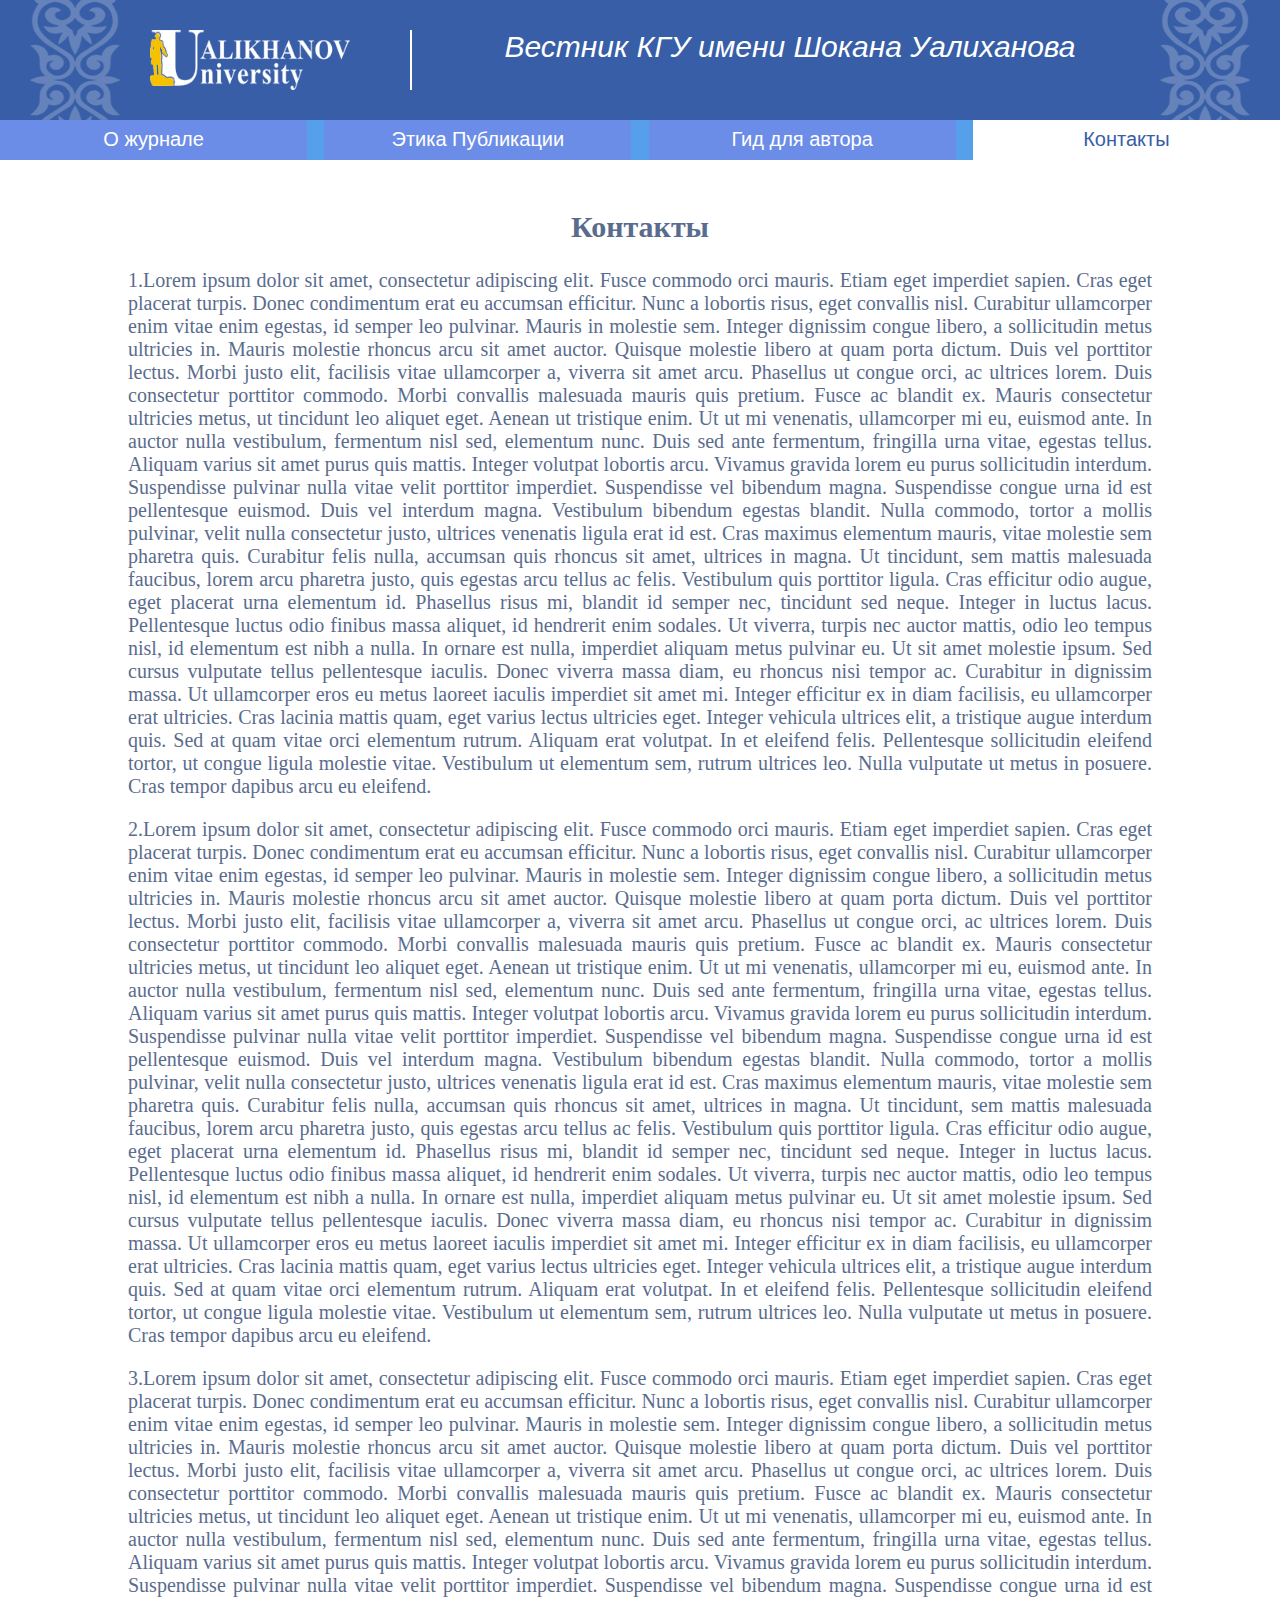
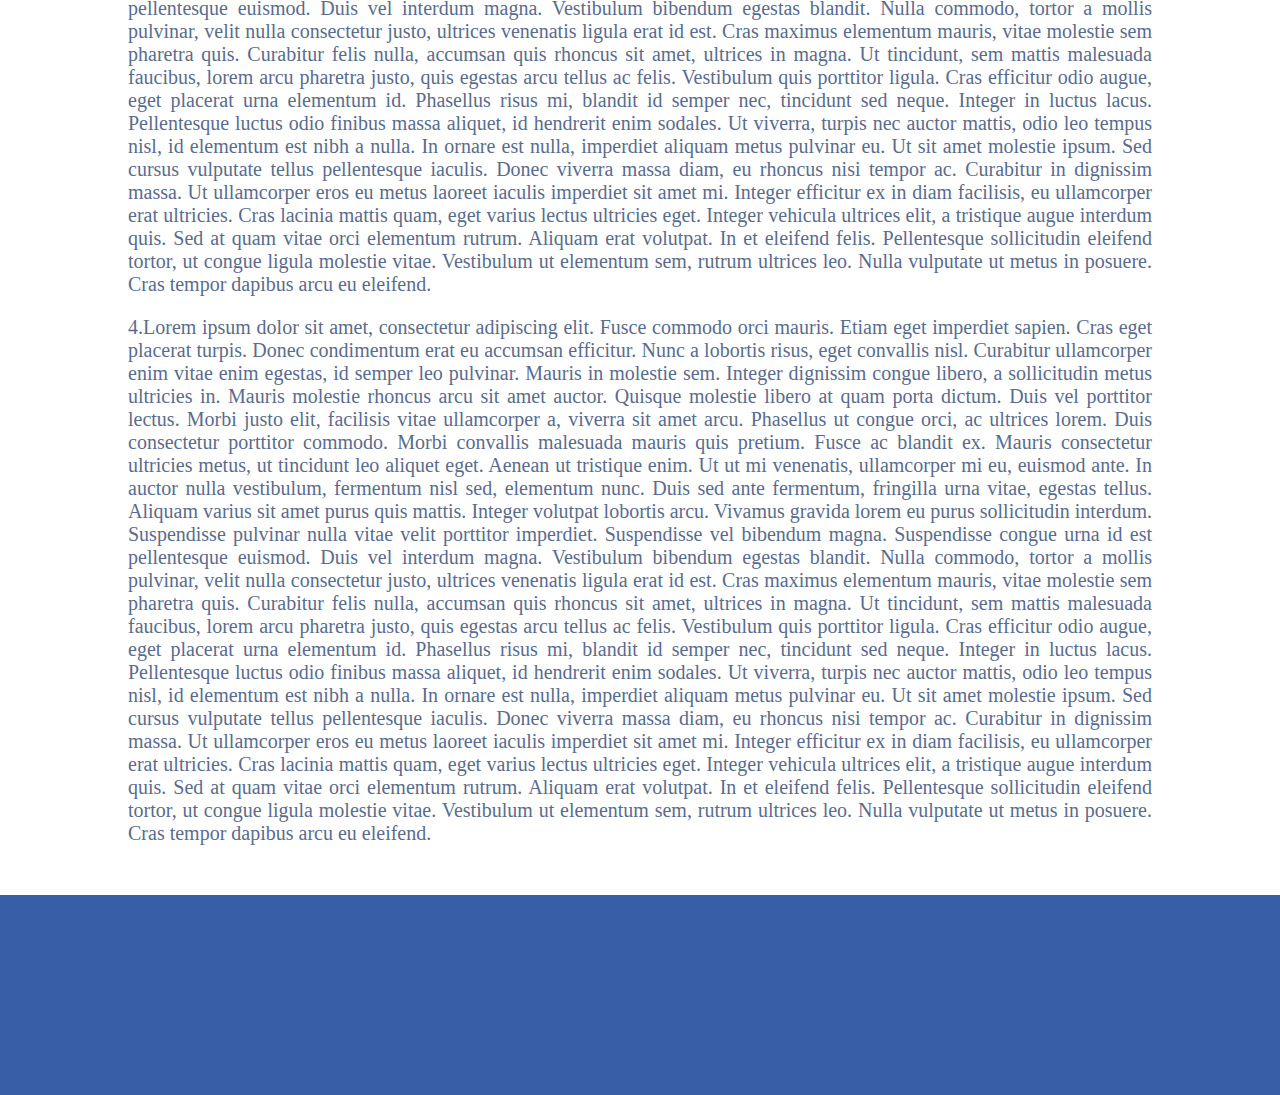
==== Contact.html @ 5a855496 "Rename contact.html to Contact.html" ====
<html>
	<head>
		<title>О журнале</title>
		<meta name="viewport" content="width=device-width, initial-scale=1">
		<link rel="stylesheet" href="style.css">
	</head>
	<body>
		<header>
			<img src="uzor.png" class="img1">
			<div class="imgtxt">
				<img src="logo.png" class="img2">
				<div class="head_text">
					<i>Вестник КГУ имени Шокана Уалиханова</i>
				</div>
			</div>
			<img src="uzor.png" class="img3">
		</header>
	<div class="flex_parents">
			<ul>
				<li><a href="index.html" >О журнале</a></li>
				<li><a href="Etic.html">Этика Публикации</a></li>
				<li><a href="Gid.html">Гид для автора</a></li>
				<li><a href="Contact.html" class="now_page">Контакты</a></li>
			</ul>
	</div>
	<div class="content">
		<h2>Контакты</h2>
		<p>1.Lorem ipsum dolor sit amet, consectetur adipiscing elit. Fusce commodo orci mauris. Etiam eget imperdiet sapien. Cras eget placerat turpis. Donec condimentum erat eu accumsan efficitur. Nunc a lobortis risus, eget convallis nisl. Curabitur ullamcorper enim vitae enim egestas, id semper leo pulvinar. Mauris in molestie sem. Integer dignissim congue libero, a sollicitudin metus ultricies in. Mauris molestie rhoncus arcu sit amet auctor. Quisque molestie libero at quam porta dictum. Duis vel porttitor lectus. Morbi justo elit, facilisis vitae ullamcorper a, viverra sit amet arcu. Phasellus ut congue orci, ac ultrices lorem. Duis consectetur porttitor commodo. Morbi convallis malesuada mauris quis pretium. Fusce ac blandit ex.

Mauris consectetur ultricies metus, ut tincidunt leo aliquet eget. Aenean ut tristique enim. Ut ut mi venenatis, ullamcorper mi eu, euismod ante. In auctor nulla vestibulum, fermentum nisl sed, elementum nunc. Duis sed ante fermentum, fringilla urna vitae, egestas tellus. Aliquam varius sit amet purus quis mattis. Integer volutpat lobortis arcu.

Vivamus gravida lorem eu purus sollicitudin interdum. Suspendisse pulvinar nulla vitae velit porttitor imperdiet. Suspendisse vel bibendum magna. Suspendisse congue urna id est pellentesque euismod. Duis vel interdum magna. Vestibulum bibendum egestas blandit. Nulla commodo, tortor a mollis pulvinar, velit nulla consectetur justo, ultrices venenatis ligula erat id est.

Cras maximus elementum mauris, vitae molestie sem pharetra quis. Curabitur felis nulla, accumsan quis rhoncus sit amet, ultrices in magna. Ut tincidunt, sem mattis malesuada faucibus, lorem arcu pharetra justo, quis egestas arcu tellus ac felis. Vestibulum quis porttitor ligula. Cras efficitur odio augue, eget placerat urna elementum id. Phasellus risus mi, blandit id semper nec, tincidunt sed neque. Integer in luctus lacus. Pellentesque luctus odio finibus massa aliquet, id hendrerit enim sodales. Ut viverra, turpis nec auctor mattis, odio leo tempus nisl, id elementum est nibh a nulla. In ornare est nulla, imperdiet aliquam metus pulvinar eu. Ut sit amet molestie ipsum. Sed cursus vulputate tellus pellentesque iaculis. Donec viverra massa diam, eu rhoncus nisi tempor ac. Curabitur in dignissim massa. Ut ullamcorper eros eu metus laoreet iaculis imperdiet sit amet mi.

Integer efficitur ex in diam facilisis, eu ullamcorper erat ultricies. Cras lacinia mattis quam, eget varius lectus ultricies eget. Integer vehicula ultrices elit, a tristique augue interdum quis. Sed at quam vitae orci elementum rutrum. Aliquam erat volutpat. In et eleifend felis. Pellentesque sollicitudin eleifend tortor, ut congue ligula molestie vitae. Vestibulum ut elementum sem, rutrum ultrices leo. Nulla vulputate ut metus in posuere. Cras tempor dapibus arcu eu eleifend.</p><p id="second">2.Lorem ipsum dolor sit amet, consectetur adipiscing elit. Fusce commodo orci mauris. Etiam eget imperdiet sapien. Cras eget placerat turpis. Donec condimentum erat eu accumsan efficitur. Nunc a lobortis risus, eget convallis nisl. Curabitur ullamcorper enim vitae enim egestas, id semper leo pulvinar. Mauris in molestie sem. Integer dignissim congue libero, a sollicitudin metus ultricies in. Mauris molestie rhoncus arcu sit amet auctor. Quisque molestie libero at quam porta dictum. Duis vel porttitor lectus. Morbi justo elit, facilisis vitae ullamcorper a, viverra sit amet arcu. Phasellus ut congue orci, ac ultrices lorem. Duis consectetur porttitor commodo. Morbi convallis malesuada mauris quis pretium. Fusce ac blandit ex.

Mauris consectetur ultricies metus, ut tincidunt leo aliquet eget. Aenean ut tristique enim. Ut ut mi venenatis, ullamcorper mi eu, euismod ante. In auctor nulla vestibulum, fermentum nisl sed, elementum nunc. Duis sed ante fermentum, fringilla urna vitae, egestas tellus. Aliquam varius sit amet purus quis mattis. Integer volutpat lobortis arcu.

Vivamus gravida lorem eu purus sollicitudin interdum. Suspendisse pulvinar nulla vitae velit porttitor imperdiet. Suspendisse vel bibendum magna. Suspendisse congue urna id est pellentesque euismod. Duis vel interdum magna. Vestibulum bibendum egestas blandit. Nulla commodo, tortor a mollis pulvinar, velit nulla consectetur justo, ultrices venenatis ligula erat id est.

Cras maximus elementum mauris, vitae molestie sem pharetra quis. Curabitur felis nulla, accumsan quis rhoncus sit amet, ultrices in magna. Ut tincidunt, sem mattis malesuada faucibus, lorem arcu pharetra justo, quis egestas arcu tellus ac felis. Vestibulum quis porttitor ligula. Cras efficitur odio augue, eget placerat urna elementum id. Phasellus risus mi, blandit id semper nec, tincidunt sed neque. Integer in luctus lacus. Pellentesque luctus odio finibus massa aliquet, id hendrerit enim sodales. Ut viverra, turpis nec auctor mattis, odio leo tempus nisl, id elementum est nibh a nulla. In ornare est nulla, imperdiet aliquam metus pulvinar eu. Ut sit amet molestie ipsum. Sed cursus vulputate tellus pellentesque iaculis. Donec viverra massa diam, eu rhoncus nisi tempor ac. Curabitur in dignissim massa. Ut ullamcorper eros eu metus laoreet iaculis imperdiet sit amet mi.

Integer efficitur ex in diam facilisis, eu ullamcorper erat ultricies. Cras lacinia mattis quam, eget varius lectus ultricies eget. Integer vehicula ultrices elit, a tristique augue interdum quis. Sed at quam vitae orci elementum rutrum. Aliquam erat volutpat. In et eleifend felis. Pellentesque sollicitudin eleifend tortor, ut congue ligula molestie vitae. Vestibulum ut elementum sem, rutrum ultrices leo. Nulla vulputate ut metus in posuere. Cras tempor dapibus arcu eu eleifend.</p><p id="third">3.Lorem ipsum dolor sit amet, consectetur adipiscing elit. Fusce commodo orci mauris. Etiam eget imperdiet sapien. Cras eget placerat turpis. Donec condimentum erat eu accumsan efficitur. Nunc a lobortis risus, eget convallis nisl. Curabitur ullamcorper enim vitae enim egestas, id semper leo pulvinar. Mauris in molestie sem. Integer dignissim congue libero, a sollicitudin metus ultricies in. Mauris molestie rhoncus arcu sit amet auctor. Quisque molestie libero at quam porta dictum. Duis vel porttitor lectus. Morbi justo elit, facilisis vitae ullamcorper a, viverra sit amet arcu. Phasellus ut congue orci, ac ultrices lorem. Duis consectetur porttitor commodo. Morbi convallis malesuada mauris quis pretium. Fusce ac blandit ex.

Mauris consectetur ultricies metus, ut tincidunt leo aliquet eget. Aenean ut tristique enim. Ut ut mi venenatis, ullamcorper mi eu, euismod ante. In auctor nulla vestibulum, fermentum nisl sed, elementum nunc. Duis sed ante fermentum, fringilla urna vitae, egestas tellus. Aliquam varius sit amet purus quis mattis. Integer volutpat lobortis arcu.

Vivamus gravida lorem eu purus sollicitudin interdum. Suspendisse pulvinar nulla vitae velit porttitor imperdiet. Suspendisse vel bibendum magna. Suspendisse congue urna id est pellentesque euismod. Duis vel interdum magna. Vestibulum bibendum egestas blandit. Nulla commodo, tortor a mollis pulvinar, velit nulla consectetur justo, ultrices venenatis ligula erat id est.

Cras maximus elementum mauris, vitae molestie sem pharetra quis. Curabitur felis nulla, accumsan quis rhoncus sit amet, ultrices in magna. Ut tincidunt, sem mattis malesuada faucibus, lorem arcu pharetra justo, quis egestas arcu tellus ac felis. Vestibulum quis porttitor ligula. Cras efficitur odio augue, eget placerat urna elementum id. Phasellus risus mi, blandit id semper nec, tincidunt sed neque. Integer in luctus lacus. Pellentesque luctus odio finibus massa aliquet, id hendrerit enim sodales. Ut viverra, turpis nec auctor mattis, odio leo tempus nisl, id elementum est nibh a nulla. In ornare est nulla, imperdiet aliquam metus pulvinar eu. Ut sit amet molestie ipsum. Sed cursus vulputate tellus pellentesque iaculis. Donec viverra massa diam, eu rhoncus nisi tempor ac. Curabitur in dignissim massa. Ut ullamcorper eros eu metus laoreet iaculis imperdiet sit amet mi.

Integer efficitur ex in diam facilisis, eu ullamcorper erat ultricies. Cras lacinia mattis quam, eget varius lectus ultricies eget. Integer vehicula ultrices elit, a tristique augue interdum quis. Sed at quam vitae orci elementum rutrum. Aliquam erat volutpat. In et eleifend felis. Pellentesque sollicitudin eleifend tortor, ut congue ligula molestie vitae. Vestibulum ut elementum sem, rutrum ultrices leo. Nulla vulputate ut metus in posuere. Cras tempor dapibus arcu eu eleifend.</p><p id="fourth">4.Lorem ipsum dolor sit amet, consectetur adipiscing elit. Fusce commodo orci mauris. Etiam eget imperdiet sapien. Cras eget placerat turpis. Donec condimentum erat eu accumsan efficitur. Nunc a lobortis risus, eget convallis nisl. Curabitur ullamcorper enim vitae enim egestas, id semper leo pulvinar. Mauris in molestie sem. Integer dignissim congue libero, a sollicitudin metus ultricies in. Mauris molestie rhoncus arcu sit amet auctor. Quisque molestie libero at quam porta dictum. Duis vel porttitor lectus. Morbi justo elit, facilisis vitae ullamcorper a, viverra sit amet arcu. Phasellus ut congue orci, ac ultrices lorem. Duis consectetur porttitor commodo. Morbi convallis malesuada mauris quis pretium. Fusce ac blandit ex.

Mauris consectetur ultricies metus, ut tincidunt leo aliquet eget. Aenean ut tristique enim. Ut ut mi venenatis, ullamcorper mi eu, euismod ante. In auctor nulla vestibulum, fermentum nisl sed, elementum nunc. Duis sed ante fermentum, fringilla urna vitae, egestas tellus. Aliquam varius sit amet purus quis mattis. Integer volutpat lobortis arcu.

Vivamus gravida lorem eu purus sollicitudin interdum. Suspendisse pulvinar nulla vitae velit porttitor imperdiet. Suspendisse vel bibendum magna. Suspendisse congue urna id est pellentesque euismod. Duis vel interdum magna. Vestibulum bibendum egestas blandit. Nulla commodo, tortor a mollis pulvinar, velit nulla consectetur justo, ultrices venenatis ligula erat id est.

Cras maximus elementum mauris, vitae molestie sem pharetra quis. Curabitur felis nulla, accumsan quis rhoncus sit amet, ultrices in magna. Ut tincidunt, sem mattis malesuada faucibus, lorem arcu pharetra justo, quis egestas arcu tellus ac felis. Vestibulum quis porttitor ligula. Cras efficitur odio augue, eget placerat urna elementum id. Phasellus risus mi, blandit id semper nec, tincidunt sed neque. Integer in luctus lacus. Pellentesque luctus odio finibus massa aliquet, id hendrerit enim sodales. Ut viverra, turpis nec auctor mattis, odio leo tempus nisl, id elementum est nibh a nulla. In ornare est nulla, imperdiet aliquam metus pulvinar eu. Ut sit amet molestie ipsum. Sed cursus vulputate tellus pellentesque iaculis. Donec viverra massa diam, eu rhoncus nisi tempor ac. Curabitur in dignissim massa. Ut ullamcorper eros eu metus laoreet iaculis imperdiet sit amet mi.

Integer efficitur ex in diam facilisis, eu ullamcorper erat ultricies. Cras lacinia mattis quam, eget varius lectus ultricies eget. Integer vehicula ultrices elit, a tristique augue interdum quis. Sed at quam vitae orci elementum rutrum. Aliquam erat volutpat. In et eleifend felis. Pellentesque sollicitudin eleifend tortor, ut congue ligula molestie vitae. Vestibulum ut elementum sem, rutrum ultrices leo. Nulla vulputate ut metus in posuere. Cras tempor dapibus arcu eu eleifend.</p>
	</div>
	<div class="ftr">
		
	</div>
	</body>
</html>
---- style.css ----
body{
	margin:0;
}
header{
	height:120px;
	background-color:#375ea6; 
	text-align:center; 
}
.img1{
	height:100%;
	width:90px;
	margin-left:30px;
	position:relative;
	float:left;

}
.img2{

	margin-left: 30px;
	float:left;
	height: 60px;
	width:200px;
	position:relative;
	margin-top:30px;
	border-right: 2px solid white;
	padding-right:60px;
}
.img3{
	margin-top: 0px;
	position: absolute;
	height:100%;
	width:90px;
	margin-right:30px;
	position:relative;
	float:right;
}
.head_text{
	display: ;
	width:45%;
	color:white;
	font:30px Arial;
	float:left;
	margin-top: 30px;
	margin-left:90px;
}
.flex_parents{
	width:100%;
	background-color: #569fea;
	height:40px;
}
ul {
  list-style: none; /*убираем маркеры списка*/
  margin: 0; /*убираем отступы*/
  padding-left: 0; /*убираем oтступы*/
}
a {
  text-decoration: none; /*убираем подчеркивание текста ссылок*/
}
.flex_parents ul li {
/*Размещаем список горизонтально для реализации меню*/
  /*Добавляем отступ у пунктов меню*/
}
.flex_parents ul {
	height: 100%;
	width:100%;
  display: -webkit-flex; 
  display: flex;
  flex-wrap: wrap;
  justify-content: space-between;
  background: #FFD7A7;
  background-color: #569fea;
  padding-left: 0px;
}
.flex_parents ul li{
	width:24%;
	margin-bottom: 10px; 

}
.flex_parents  a {
	text-align-last: center;
	padding-top: 8px;
	/*margin-bottom: 10px;*/
	text-align:center;
	font:20px Arial;
	/*padding:0px 40px;*/
	width:100%;
	height: 32px;
  display: block;
  color:white;
  background-color: rgba(159, 99, 224, 0.3);
  transition-duration: .2s;
  transition-property: background-color;

}
.flex_parents  a:hover,a.now_page {
	background-color: #fff;
	color: #375ea6;
}

.content{
	text-align:justify;
	margin: 50px 10%;
	font-size: 20px;
	color:#5a6c8d;
}
.content h2{
	text-align:center; 
}
.ftr{
	width:100%;
	height:200px;
	background-color: #375ea6;
}
@media screen and (max-width:740px) and (min-width: 360px){
	.head_text{
		margin-top: 30px;
		font-size: 20px;
		margin-left:10%;
		width:190px;
	}
	.flex_parents ul li{
		width:49%;
	}
	.flex_parents ul{
		height: 90px;
	}
	.img1, .img3{
		display: none;
	}
	.img2{
		padding-right:40px;
		width:170px;
	}

}
@media screen and (min-width:1376px){
	header{
		height: 150px;
	}
	.head_text{
		margin-top: 30px;
		font-size: 40px;
	}
	.flex_parents{
		height:50px;
	}
	.flex_parents a{
		font-size: 25px;
		padding-top: 10px;
		height: 40px;
	}
	.img1, .img3{
		width:120px;
	}
	.imgtxt{
		display: inline-block;
	}
	.img2{
		margin-left: 0px;
		height: 70px;
		width:250px;
	}
	.head_text{

	}
}
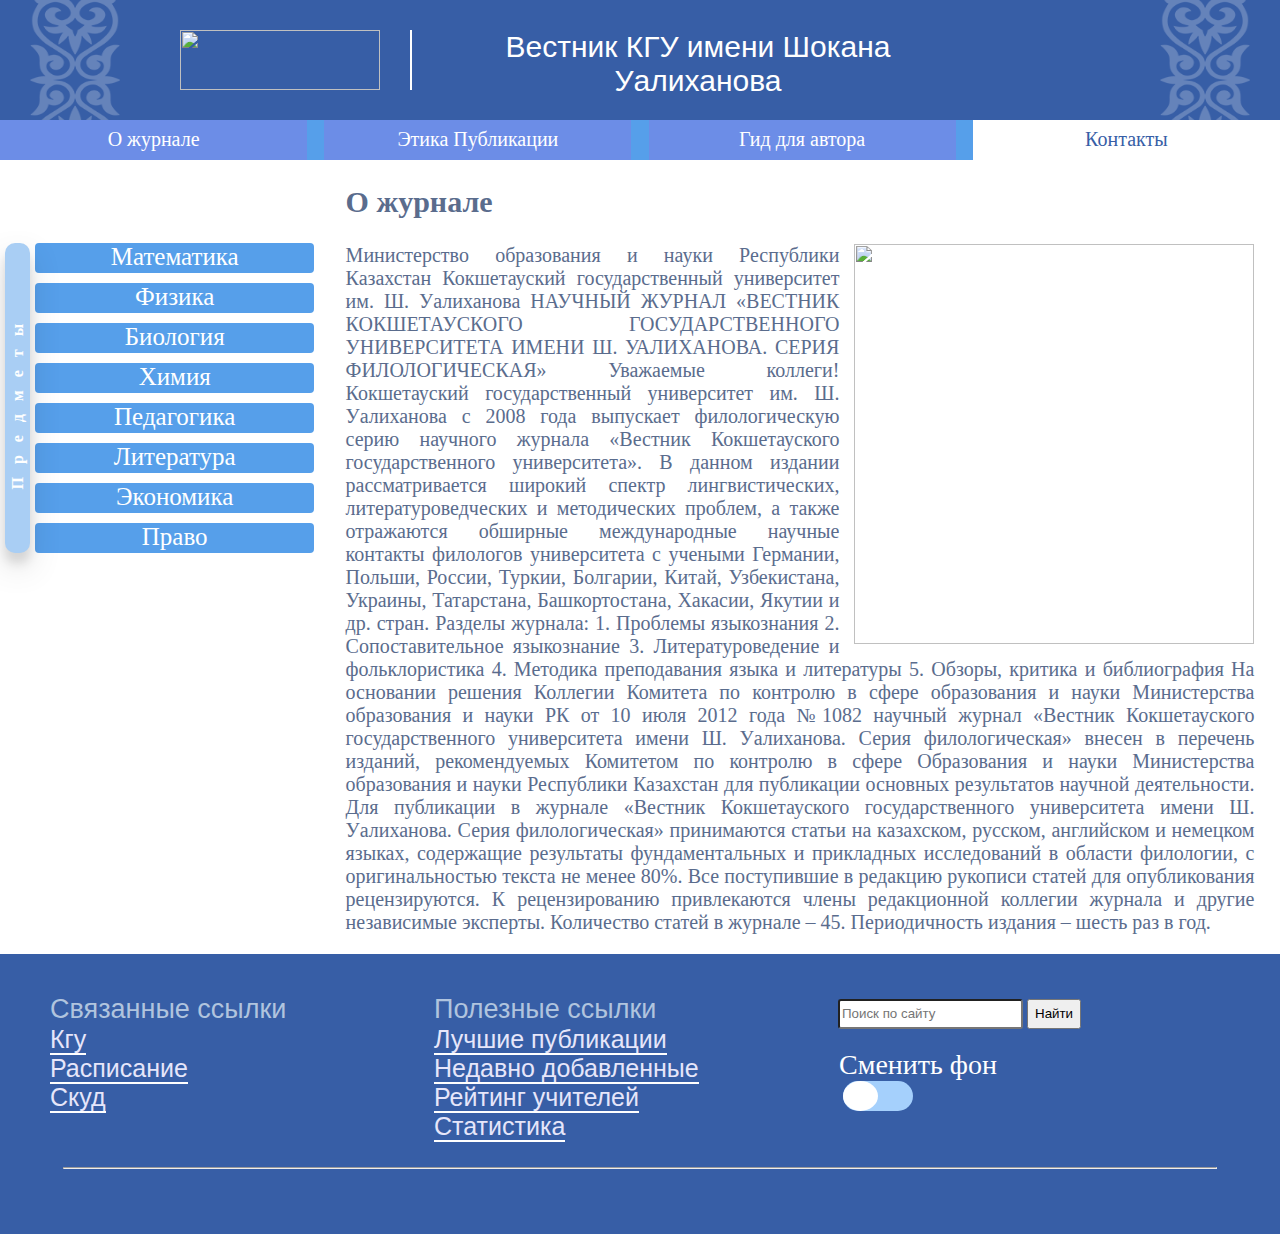
==== commit f48310fb: "Add files via upload" ====
--- a/Contact.html
+++ b/Contact.html
@@ -2,65 +2,172 @@
 	<head>
 		<title>О журнале</title>
 		<meta name="viewport" content="width=device-width, initial-scale=1">
+		<script src='https://cdnjs.cloudflare.com/ajax/libs/jquery/2.1.3/jquery.min.js'></script>
 		<link rel="stylesheet" href="style.css">
+		<link rel="stylesheet" href="style_dark.css">
 	</head>
 	<body>
 		<header>
 			<img src="uzor.png" class="img1">
-			<div class="imgtxt">
+				<div class="imgtxt">
 				<img src="logo.png" class="img2">
 				<div class="head_text">
-					<i>Вестник КГУ имени Шокана Уалиханова</i>
+					Вестник КГУ имени Шокана Уалиханова
 				</div>
 			</div>
 			<img src="uzor.png" class="img3">
 		</header>
+
 	<div class="flex_parents">
+		<!-- <a href="" class = "nm">☰</a> -->
 			<ul>
-				<li><a href="index.html" >О журнале</a></li>
+				<li><a href="index.html">О журнале</a></li>
 				<li><a href="Etic.html">Этика Публикации</a></li>
 				<li><a href="Gid.html">Гид для автора</a></li>
-				<li><a href="Contact.html" class="now_page">Контакты</a></li>
+				<li><a href="#" class="now_page">Контакты</a></li>
 			</ul>
+
 	</div>
+<!-- 					<input type="search" name="q" class = "inpt1" placeholder="Поиск по сайту"> 
+   				<input type="submit" class = "inpt2" value="Найти"> -->
+	<div class="bd">
+			<div class="predmeti">
+				<div class="btn"><b>Предметы</b></div>
+			<ul class = "pred">
+				<li><a href="#">Математика</a></li>
+				<li><a href="#">Физика</a></li>
+				<li><a href="#">Биология</a></li>
+				<li><a href="#">Химия</a></li>
+				<li><a href="#">Педагогика</a></li>
+				<li><a href="#">Литература</a></li>
+				<li><a href="#">Экономика</a></li>
+				<li><a href="#">Право</a></li>
+			</ul>
+		</div>
 	<div class="content">
-		<h2>Контакты</h2>
-		<p>1.Lorem ipsum dolor sit amet, consectetur adipiscing elit. Fusce commodo orci mauris. Etiam eget imperdiet sapien. Cras eget placerat turpis. Donec condimentum erat eu accumsan efficitur. Nunc a lobortis risus, eget convallis nisl. Curabitur ullamcorper enim vitae enim egestas, id semper leo pulvinar. Mauris in molestie sem. Integer dignissim congue libero, a sollicitudin metus ultricies in. Mauris molestie rhoncus arcu sit amet auctor. Quisque molestie libero at quam porta dictum. Duis vel porttitor lectus. Morbi justo elit, facilisis vitae ullamcorper a, viverra sit amet arcu. Phasellus ut congue orci, ac ultrices lorem. Duis consectetur porttitor commodo. Morbi convallis malesuada mauris quis pretium. Fusce ac blandit ex.
+		<h2>О журнале</h2>
+		<img src="zhournal2.png" width='400px' >
+		<p>Министерство образования и науки Республики Казахстан
+Кокшетауский государственный университет им. Ш. Уалиханова
+НАУЧНЫЙ ЖУРНАЛ «ВЕСТНИК КОКШЕТАУСКОГО
+ГОСУДАРСТВЕННОГО УНИВЕРСИТЕТА ИМЕНИ Ш. УАЛИХАНОВА.
+СЕРИЯ ФИЛОЛОГИЧЕСКАЯ»
+Уважаемые коллеги!
+Кокшетауский государственный университет им. Ш. Уалиханова c 2008
+года выпускает филологическую серию научного журнала «Вестник
+Кокшетауского государственного университета». В данном издании
+рассматривается широкий спектр лингвистических, литературоведческих и
+методических проблем, а также отражаются обширные международные научные
+контакты филологов университета с учеными Германии, Польши, России,
+Туркии, Болгарии, Китай, Узбекистана, Украины, Татарстана, Башкортостана,
+Хакасии, Якутии и др. стран.
+Разделы журнала:
+1. Проблемы языкознания 2. Сопоставительное языкознание 3.
+Литературоведение и фольклористика 4. Методика преподавания языка и
+литературы 5. Обзоры, критика и библиография
+На основании решения Коллегии Комитета по контролю в сфере
+образования и науки Министерства образования и науки РК от 10 июля 2012 года
+№1082 научный журнал «Вестник Кокшетауского государственного
+университета имени Ш. Уалиханова. Серия филологическая» внесен в перечень
+изданий, рекомендуемых Комитетом по контролю в сфере Образования и науки
+Министерства образования и науки Республики Казахстан для публикации
+основных результатов научной деятельности.
+Для публикации в журнале «Вестник Кокшетауского государственного
+университета имени Ш. Уалиханова. Серия филологическая» принимаются
+статьи на казахском, русском, английском и немецком языках, содержащие
+результаты фундаментальных и прикладных исследований в области филологии,
+с оригинальностью текста не менее 80%.
+Все поступившие в редакцию рукописи статей для опубликования
+рецензируются. К рецензированию привлекаются члены редакционной коллегии
+журнала и другие независимые эксперты.
+Количество статей в журнале – 45.
+Периодичность издания – шесть раз в год.
 
-Mauris consectetur ultricies metus, ut tincidunt leo aliquet eget. Aenean ut tristique enim. Ut ut mi venenatis, ullamcorper mi eu, euismod ante. In auctor nulla vestibulum, fermentum nisl sed, elementum nunc. Duis sed ante fermentum, fringilla urna vitae, egestas tellus. Aliquam varius sit amet purus quis mattis. Integer volutpat lobortis arcu.
+</p>
+	</div>
+</div>
+<div class="scrollup"></div>
+	<div class="ftr">
+		<div class="ft_parents">
+				<div class="ft1">
+				<b>Связанные ссылки</b>
+				<ul>
+					<li><a href="#">Кгу</a></li>
+					<li><a href="#">Расписание</a></li>
+					<li><a href="#">Скуд</a></li>
+				</ul>
+				</div>
+				<div class="ft2">
+				<b>Полезные ссылки</b>
+				
+				<ul>
+					<li><a href="#">Лучшие публикации</a></li>
+					<li><a href="#">Недавно добавленные</a></li>
+					<li><a href="#">Рейтинг учителей</a></li>
+					<li><a href="#">Статистика</a></li>
+				</ul>
+				 <br>
+				</div>				
+				<div class="ft3">
+					<input type="search" name="q" class = "inpt1" placeholder="Поиск по сайту"> 
+   				<input type="submit" class = "inpt2" value="Найти">
+   					<div class="togg_p">Сменить фон</div><div class="togg"><div class="circle"></div></div></div>
 
-Vivamus gravida lorem eu purus sollicitudin interdum. Suspendisse pulvinar nulla vitae velit porttitor imperdiet. Suspendisse vel bibendum magna. Suspendisse congue urna id est pellentesque euismod. Duis vel interdum magna. Vestibulum bibendum egestas blandit. Nulla commodo, tortor a mollis pulvinar, velit nulla consectetur justo, ultrices venenatis ligula erat id est.
+		</div>
+		<hr width="90%">
 
-Cras maximus elementum mauris, vitae molestie sem pharetra quis. Curabitur felis nulla, accumsan quis rhoncus sit amet, ultrices in magna. Ut tincidunt, sem mattis malesuada faucibus, lorem arcu pharetra justo, quis egestas arcu tellus ac felis. Vestibulum quis porttitor ligula. Cras efficitur odio augue, eget placerat urna elementum id. Phasellus risus mi, blandit id semper nec, tincidunt sed neque. Integer in luctus lacus. Pellentesque luctus odio finibus massa aliquet, id hendrerit enim sodales. Ut viverra, turpis nec auctor mattis, odio leo tempus nisl, id elementum est nibh a nulla. In ornare est nulla, imperdiet aliquam metus pulvinar eu. Ut sit amet molestie ipsum. Sed cursus vulputate tellus pellentesque iaculis. Donec viverra massa diam, eu rhoncus nisi tempor ac. Curabitur in dignissim massa. Ut ullamcorper eros eu metus laoreet iaculis imperdiet sit amet mi.
+	</div>
+	<script>
 
-Integer efficitur ex in diam facilisis, eu ullamcorper erat ultricies. Cras lacinia mattis quam, eget varius lectus ultricies eget. Integer vehicula ultrices elit, a tristique augue interdum quis. Sed at quam vitae orci elementum rutrum. Aliquam erat volutpat. In et eleifend felis. Pellentesque sollicitudin eleifend tortor, ut congue ligula molestie vitae. Vestibulum ut elementum sem, rutrum ultrices leo. Nulla vulputate ut metus in posuere. Cras tempor dapibus arcu eu eleifend.</p><p id="second">2.Lorem ipsum dolor sit amet, consectetur adipiscing elit. Fusce commodo orci mauris. Etiam eget imperdiet sapien. Cras eget placerat turpis. Donec condimentum erat eu accumsan efficitur. Nunc a lobortis risus, eget convallis nisl. Curabitur ullamcorper enim vitae enim egestas, id semper leo pulvinar. Mauris in molestie sem. Integer dignissim congue libero, a sollicitudin metus ultricies in. Mauris molestie rhoncus arcu sit amet auctor. Quisque molestie libero at quam porta dictum. Duis vel porttitor lectus. Morbi justo elit, facilisis vitae ullamcorper a, viverra sit amet arcu. Phasellus ut congue orci, ac ultrices lorem. Duis consectetur porttitor commodo. Morbi convallis malesuada mauris quis pretium. Fusce ac blandit ex.
+// $(document).on('click', '.btn', function(){
+// 	    $( ".pred" ).toggle({duration: 400,easing: "linear",complete: function(){ 
+// 	        $(".content").css({"width":"100%","margin-left":"5%","padding-right":"5%"});
+// 	      }
+// 	  });
+// });
 
-Mauris consectetur ultricies metus, ut tincidunt leo aliquet eget. Aenean ut tristique enim. Ut ut mi venenatis, ullamcorper mi eu, euismod ante. In auctor nulla vestibulum, fermentum nisl sed, elementum nunc. Duis sed ante fermentum, fringilla urna vitae, egestas tellus. Aliquam varius sit amet purus quis mattis. Integer volutpat lobortis arcu.
+$(document).on('click', '.btn', function(){
+	$( ".pred" ).toggle({duration: 400,easing: "linear",start:function(){$(".content").toggleClass("fixed");}
+})});
 
-Vivamus gravida lorem eu purus sollicitudin interdum. Suspendisse pulvinar nulla vitae velit porttitor imperdiet. Suspendisse vel bibendum magna. Suspendisse congue urna id est pellentesque euismod. Duis vel interdum magna. Vestibulum bibendum egestas blandit. Nulla commodo, tortor a mollis pulvinar, velit nulla consectetur justo, ultrices venenatis ligula erat id est.
+$(document).on('click', '.togg', function(){
+	$(".togg").toggleClass("dark");
+	$(".circle").toggleClass("dark");
+	$("body").toggleClass("dark");
+	$("header").toggleClass("dark");
+	$(".head_text").toggleClass("dark");
+	$(".flex_parents").toggleClass("dark");
+	$(".flex_parents ul").toggleClass("dark");
+	$(".flex_parents ul li a").toggleClass("dark");
+	$(".predmeti ul li").toggleClass("dark");
+	$(".btn").toggleClass("dark");
+	$(".content").toggleClass("dark");
+	$(".ftr").toggleClass("dark");
+})
+// 		,done:function(){
+// 		$('.predmeti').css({"width":"0%"});
+// 	}
+// });
 
-Cras maximus elementum mauris, vitae molestie sem pharetra quis. Curabitur felis nulla, accumsan quis rhoncus sit amet, ultrices in magna. Ut tincidunt, sem mattis malesuada faucibus, lorem arcu pharetra justo, quis egestas arcu tellus ac felis. Vestibulum quis porttitor ligula. Cras efficitur odio augue, eget placerat urna elementum id. Phasellus risus mi, blandit id semper nec, tincidunt sed neque. Integer in luctus lacus. Pellentesque luctus odio finibus massa aliquet, id hendrerit enim sodales. Ut viverra, turpis nec auctor mattis, odio leo tempus nisl, id elementum est nibh a nulla. In ornare est nulla, imperdiet aliquam metus pulvinar eu. Ut sit amet molestie ipsum. Sed cursus vulputate tellus pellentesque iaculis. Donec viverra massa diam, eu rhoncus nisi tempor ac. Curabitur in dignissim massa. Ut ullamcorper eros eu metus laoreet iaculis imperdiet sit amet mi.
+      	  // $(".btn").click();
 
-Integer efficitur ex in diam facilisis, eu ullamcorper erat ultricies. Cras lacinia mattis quam, eget varius lectus ultricies eget. Integer vehicula ultrices elit, a tristique augue interdum quis. Sed at quam vitae orci elementum rutrum. Aliquam erat volutpat. In et eleifend felis. Pellentesque sollicitudin eleifend tortor, ut congue ligula molestie vitae. Vestibulum ut elementum sem, rutrum ultrices leo. Nulla vulputate ut metus in posuere. Cras tempor dapibus arcu eu eleifend.</p><p id="third">3.Lorem ipsum dolor sit amet, consectetur adipiscing elit. Fusce commodo orci mauris. Etiam eget imperdiet sapien. Cras eget placerat turpis. Donec condimentum erat eu accumsan efficitur. Nunc a lobortis risus, eget convallis nisl. Curabitur ullamcorper enim vitae enim egestas, id semper leo pulvinar. Mauris in molestie sem. Integer dignissim congue libero, a sollicitudin metus ultricies in. Mauris molestie rhoncus arcu sit amet auctor. Quisque molestie libero at quam porta dictum. Duis vel porttitor lectus. Morbi justo elit, facilisis vitae ullamcorper a, viverra sit amet arcu. Phasellus ut congue orci, ac ultrices lorem. Duis consectetur porttitor commodo. Morbi convallis malesuada mauris quis pretium. Fusce ac blandit ex.
-
-Mauris consectetur ultricies metus, ut tincidunt leo aliquet eget. Aenean ut tristique enim. Ut ut mi venenatis, ullamcorper mi eu, euismod ante. In auctor nulla vestibulum, fermentum nisl sed, elementum nunc. Duis sed ante fermentum, fringilla urna vitae, egestas tellus. Aliquam varius sit amet purus quis mattis. Integer volutpat lobortis arcu.
-
-Vivamus gravida lorem eu purus sollicitudin interdum. Suspendisse pulvinar nulla vitae velit porttitor imperdiet. Suspendisse vel bibendum magna. Suspendisse congue urna id est pellentesque euismod. Duis vel interdum magna. Vestibulum bibendum egestas blandit. Nulla commodo, tortor a mollis pulvinar, velit nulla consectetur justo, ultrices venenatis ligula erat id est.
-
-Cras maximus elementum mauris, vitae molestie sem pharetra quis. Curabitur felis nulla, accumsan quis rhoncus sit amet, ultrices in magna. Ut tincidunt, sem mattis malesuada faucibus, lorem arcu pharetra justo, quis egestas arcu tellus ac felis. Vestibulum quis porttitor ligula. Cras efficitur odio augue, eget placerat urna elementum id. Phasellus risus mi, blandit id semper nec, tincidunt sed neque. Integer in luctus lacus. Pellentesque luctus odio finibus massa aliquet, id hendrerit enim sodales. Ut viverra, turpis nec auctor mattis, odio leo tempus nisl, id elementum est nibh a nulla. In ornare est nulla, imperdiet aliquam metus pulvinar eu. Ut sit amet molestie ipsum. Sed cursus vulputate tellus pellentesque iaculis. Donec viverra massa diam, eu rhoncus nisi tempor ac. Curabitur in dignissim massa. Ut ullamcorper eros eu metus laoreet iaculis imperdiet sit amet mi.
-
-Integer efficitur ex in diam facilisis, eu ullamcorper erat ultricies. Cras lacinia mattis quam, eget varius lectus ultricies eget. Integer vehicula ultrices elit, a tristique augue interdum quis. Sed at quam vitae orci elementum rutrum. Aliquam erat volutpat. In et eleifend felis. Pellentesque sollicitudin eleifend tortor, ut congue ligula molestie vitae. Vestibulum ut elementum sem, rutrum ultrices leo. Nulla vulputate ut metus in posuere. Cras tempor dapibus arcu eu eleifend.</p><p id="fourth">4.Lorem ipsum dolor sit amet, consectetur adipiscing elit. Fusce commodo orci mauris. Etiam eget imperdiet sapien. Cras eget placerat turpis. Donec condimentum erat eu accumsan efficitur. Nunc a lobortis risus, eget convallis nisl. Curabitur ullamcorper enim vitae enim egestas, id semper leo pulvinar. Mauris in molestie sem. Integer dignissim congue libero, a sollicitudin metus ultricies in. Mauris molestie rhoncus arcu sit amet auctor. Quisque molestie libero at quam porta dictum. Duis vel porttitor lectus. Morbi justo elit, facilisis vitae ullamcorper a, viverra sit amet arcu. Phasellus ut congue orci, ac ultrices lorem. Duis consectetur porttitor commodo. Morbi convallis malesuada mauris quis pretium. Fusce ac blandit ex.
-
-Mauris consectetur ultricies metus, ut tincidunt leo aliquet eget. Aenean ut tristique enim. Ut ut mi venenatis, ullamcorper mi eu, euismod ante. In auctor nulla vestibulum, fermentum nisl sed, elementum nunc. Duis sed ante fermentum, fringilla urna vitae, egestas tellus. Aliquam varius sit amet purus quis mattis. Integer volutpat lobortis arcu.
-
-Vivamus gravida lorem eu purus sollicitudin interdum. Suspendisse pulvinar nulla vitae velit porttitor imperdiet. Suspendisse vel bibendum magna. Suspendisse congue urna id est pellentesque euismod. Duis vel interdum magna. Vestibulum bibendum egestas blandit. Nulla commodo, tortor a mollis pulvinar, velit nulla consectetur justo, ultrices venenatis ligula erat id est.
-
-Cras maximus elementum mauris, vitae molestie sem pharetra quis. Curabitur felis nulla, accumsan quis rhoncus sit amet, ultrices in magna. Ut tincidunt, sem mattis malesuada faucibus, lorem arcu pharetra justo, quis egestas arcu tellus ac felis. Vestibulum quis porttitor ligula. Cras efficitur odio augue, eget placerat urna elementum id. Phasellus risus mi, blandit id semper nec, tincidunt sed neque. Integer in luctus lacus. Pellentesque luctus odio finibus massa aliquet, id hendrerit enim sodales. Ut viverra, turpis nec auctor mattis, odio leo tempus nisl, id elementum est nibh a nulla. In ornare est nulla, imperdiet aliquam metus pulvinar eu. Ut sit amet molestie ipsum. Sed cursus vulputate tellus pellentesque iaculis. Donec viverra massa diam, eu rhoncus nisi tempor ac. Curabitur in dignissim massa. Ut ullamcorper eros eu metus laoreet iaculis imperdiet sit amet mi.
-
-Integer efficitur ex in diam facilisis, eu ullamcorper erat ultricies. Cras lacinia mattis quam, eget varius lectus ultricies eget. Integer vehicula ultrices elit, a tristique augue interdum quis. Sed at quam vitae orci elementum rutrum. Aliquam erat volutpat. In et eleifend felis. Pellentesque sollicitudin eleifend tortor, ut congue ligula molestie vitae. Vestibulum ut elementum sem, rutrum ultrices leo. Nulla vulputate ut metus in posuere. Cras tempor dapibus arcu eu eleifend.</p>
-	</div>
-	<div class="ftr">
-		
-	</div>
+	$(window).scroll(function(){
+      if ($(this).scrollTop() > 160) {
+          $('.flex_parents').addClass('fixed');
+          $('.predmeti').addClass('fixed');
+          $('.btn').css({"position":"fixed"});
+          $('.scrollup').fadeIn();
+      } else {
+          $('.flex_parents').removeClass('fixed');
+          $('.predmeti').removeClass('fixed');
+          $('.btn').css({"position":"absolute"});
+          $('.scrollup').fadeOut();
+      }
+});
+$('.scrollup').click(function(){
+$("html, body").animate({ scrollTop: 0 }, 600);
+return false;
+});
+		</script>
 	</body>
-</html>
+</html>--- a/style.css
+++ b/style.css
@@ -5,6 +5,9 @@
 	height:120px;
 	background-color:#375ea6; 
 	text-align:center; 
+}
+header hr{
+	display: none;
 }
 .img1{
 	height:100%;
@@ -15,15 +18,14 @@
 
 }
 .img2{
-
-	margin-left: 30px;
+	margin-left: 60px;
 	float:left;
 	height: 60px;
 	width:200px;
 	position:relative;
 	margin-top:30px;
 	border-right: 2px solid white;
-	padding-right:60px;
+	padding-right:30px;
 }
 .img3{
 	margin-top: 0px;
@@ -36,18 +38,31 @@
 }
 .head_text{
 	display: ;
-	width:45%;
+	width:40%;
 	color:white;
 	font:30px Arial;
 	float:left;
 	margin-top: 30px;
-	margin-left:90px;
+	margin-left:30px;
 }
 .flex_parents{
 	width:100%;
 	background-color: #569fea;
 	height:40px;
-}
+	transition: top .8s;
+  top:-40px;
+}
+.flex_parents.fixed{
+	width:100%;
+	top:0;
+	position: fixed;
+	opacity: 1;
+	/*box-shadow: 0 7px 14px rgba(0,0,0,0.25), 0 5px 5px rgba(0,0,0,0.22);*/
+	/*transition: opacity .5s;*/
+}
+/*.flex_parents.fixed:hover{
+	opacity: 1;
+}*/
 ul {
   list-style: none; /*убираем маркеры списка*/
   margin: 0; /*убираем отступы*/
@@ -56,24 +71,20 @@
 a {
   text-decoration: none; /*убираем подчеркивание текста ссылок*/
 }
-.flex_parents ul li {
-/*Размещаем список горизонтально для реализации меню*/
-  /*Добавляем отступ у пунктов меню*/
-}
 .flex_parents ul {
 	height: 100%;
 	width:100%;
-  display: -webkit-flex; 
-  display: flex;
-  flex-wrap: wrap;
-  justify-content: space-between;
-  background: #FFD7A7;
-  background-color: #569fea;
-  padding-left: 0px;
+    display: -webkit-flex; 
+    display: flex;
+    flex-wrap: wrap;
+    justify-content: space-between;
+    background: #FFD7A7;
+    background-color: #569fea;
+    padding-left: 0px;
 }
 .flex_parents ul li{
 	width:24%;
-	margin-bottom: 10px; 
+	margin-bottom: 10px;  
 
 }
 .flex_parents  a {
@@ -81,7 +92,7 @@
 	padding-top: 8px;
 	/*margin-bottom: 10px;*/
 	text-align:center;
-	font:20px Arial;
+	font:20px Verdana;
 	/*padding:0px 40px;*/
 	width:100%;
 	height: 32px;
@@ -92,31 +103,277 @@
   transition-property: background-color;
 
 }
-.flex_parents  a:hover,a.now_page {
+.flex_parents ul li a:hover,a.now_page {
 	background-color: #fff;
 	color: #375ea6;
 }
-
+.flex_parents ul li a:hover{
+	/*box-shadow: 0 5px 0 #3C93D5;*/
+}
+.inpt1, .inpt2{
+	position: relative;
+	margin-top:5px;
+	height: 30px;
+}
+.inpt1{
+	border-radius: 3px;
+	margin-left:20px; 
+}
+.bd{
+	width:100%;
+}
+.predmeti{
+	margin-top:58px; /*63*/
+	margin-left:20px; 
+	width:23%;
+	float: left;
+	padding-right:20px; 
+}
+.btn{
+	border-radius: 10px;
+	background-color: #569fea; 
+	left: 0;
+	position: absolute;
+	margin-left:5px; 
+	width: 25px;
+	height: 310px;
+	transition:opacity 1s; 
+	opacity: .5;
+	box-shadow: 0 14px 28px rgba(0,0,0,0.25), 0 10px 10px rgba(0,0,0,0.22);
+}
+.btn:hover{
+	opacity: 1;
+	cursor: pointer;
+}
+.btn b{
+	display: block;
+	margin-top: 225px;
+	letter-spacing: 13px;
+	transform: rotate(-90deg);
+	color:white;
+}
+.pred{
+	display: flex;
+	margin-left:15px; 
+	flex-direction: column;
+    display: -webkit-flex; 
+}
+.predmeti ul li{
+	height: 30px;
+    background-color: #569fea;
+	margin-bottom: 10px; 
+	border-radius: 4px;
+}
+.predmeti ul li a{
+	height: 100%;
+	display: block;
+	text-align:center; 
+	color:white;
+	font-size: 25px;
+}
+.predmeti ul li a:hover{
+	background-color: white;
+	color:#5AA2E5;
+	border:1px solid blue;
+	border-radius: 4px;
+/*	box-shadow: inset 2px 2px 5px rgba(154, 147, 140, 0.5), 1px 1px 5px rgba(255, 255, 255, 1);
+	box-shadow: 0 14px 28px rgba(0,0,0,0.25), 0 10px 10px rgba(0,0,0,0.22);
+	box-shadow: 0 5px 0 #3C93D5;*/
+}
+.predmeti.fixed{
+	top:0px; 
+	position: fixed;
+}
 .content{
 	text-align:justify;
-	margin: 50px 10%;
+	margin-left:27%;  
+	float: 
+	width:70%;
+	margin-right: 2%;
+	/*margin-left:600px; */
 	font-size: 20px;
 	color:#5a6c8d;
+	transition:margin-left .5s; 
 }
 .content h2{
+	position: static;
+	text-align:left; 
+}
+.content.fixed{
+	/*position: fixed;*/
+	transition:margin-left .5s; 
+	margin-left:5%;  
+}
+.content img{
+	float: right;
+	margin-left:15px;
+}
+.content h3{
 	text-align:center; 
 }
+.scrollup{
+	width:40px;
+	height:40px;
+	opacity:0.3;
+	position:fixed;
+	bottom:50px;
+	right:100px;
+	display:none;
+	text-indent:-9999px;
+	background: url('icon_top.png') no-repeat;
+}
+.scrollup:hover{
+	cursor: pointer;
+}
 .ftr{
-	width:100%;
-	height:200px;
+	position: absolute;
+	width:100%;
+	height:280px;
 	background-color: #375ea6;
 }
-@media screen and (max-width:740px) and (min-width: 360px){
+.ftr:hover{
+	background-color: ;
+}
+.ft_parents{
+	height: auto;
+	width: 100%;
+    display: -webkit-flex; 
+    display: flex;
+    flex-wrap: wrap;
+
+}
+.ft1, .ft2, .ft3{
+	position: relative;
+	height: 100%;
+	width:30%;
+}
+.ft1{
+	margin-left:50px; 
+}
+.ft2, .ft1, .ft3{
+	/*margin-top:40px; */
+	padding-top: 40px;
+	box-sizing: border-box;
+}
+.ft_parents a{
+	/*border:1px solid black; */
+	text-decoration:none;
+	color:lavender; 
+	font:25px Arial;
+	border-bottom: 2px solid white;
+}
+.ft_parents a:hover{
+	color:#B0C4DE;
+	border-bottom:2px solid #B0C4DE; 
+}
+.ft_parents b{
+	color:#B0C4DE;
+	font:27px Arial;
+}
+.togg_p{
+	margin-top:20px; 
+	margin-left: 21px;
+	color:white;
+	font-size: 28px;
+}
+.togg{
+	border:0px solid blue;
+	border-radius:15px;
+	width:70px;
+	height:30px;
+	background-color: #a5d0fc; 
+	margin-left: 25px;
+}
+.togg .circle{
+	border:0px solid white;
+	border-radius: 100%;
+	height: 30px;
+	width: 35px; 
+	background-color: white;
+	margin-left: 0px;
+	transition: margin-left .4s;
+}
+@media screen and (max-width:721px) {
+	.content{
+		padding: 10px;
+		padding-top: 0px; 
+	}
+
+	.content img{
+		display: none;
+	}
+	header{
+		width: 100%;
+		height:150px;
+	}
+	.flex_parents ul li{
+		width:100%;
+	}
+	.flex_parents ul{
+		height: 191px;
+	}
+	.img1, .img3{
+		display: none;
+	}
+	.nm{
+		font-size: 30px;
+	display:inline;
+}
+	.flex_parents ul{
+		display: none;
+	}
+	.img2{
+		margin-left: 0px;
+	float:none;
+	height: 60px;
+	position:relative;
+	margin-top:15px;
+	border-right: 0px solid white;
+	padding-right:0px;
+	width:240px;
+	border-bottom:1px solid white;
+	padding-bottom: 2px; 
+	}
+	.head_text{
+		text-align:center; 
+		font-size: 21px;
+		width:200px;
+	float:none;
+
+	margin:10px auto; 
+	}
+	.content{
+		margin: 20px auto;
+		margin-bottom:20px; 
+	}
+	.scrollup{
+		left: 20px;
+	}
+	.predmeti{
+		display: none;
+	}
+	.ft3{
+		display: none;
+	}
+	.ft1{
+		margin-left: 0px;
+	}
+	.ft1, .ft2{
+		width:100%;
+		height: auto;
+		text-align: center;
+	}
+	.ftr{
+		height: auto;
+	}
+
+}
+@media screen and (max-width:1000px) and (min-width: 721px){
 	.head_text{
 		margin-top: 30px;
-		font-size: 20px;
-		margin-left:10%;
-		width:190px;
+		font-size: 24px;
+		margin-left:5%;
+		width:40%;
 	}
 	.flex_parents ul li{
 		width:49%;
@@ -128,26 +385,67 @@
 		display: none;
 	}
 	.img2{
-		padding-right:40px;
-		width:170px;
-	}
-
-}
-@media screen and (min-width:1376px){
+		padding-right:20px;
+		width:220px;
+		margin-left:5%; 
+	}
+	.inpt1, .inpt2{
+		display: none;
+	}
+	.predmeti.fixed{
+		top:30px; 
+	}
+	.predmeti ul li a{
+		font-size:22px;
+	}
+	.bd{
+		margin-top:70px; 
+	}
+
+}
+@media screen and (min-width:1465px){
+
 	header{
 		height: 150px;
 	}
 	.head_text{
 		margin-top: 30px;
 		font-size: 40px;
+		width: 45%;
 	}
 	.flex_parents{
-		height:50px;
+		height:60px;
 	}
 	.flex_parents a{
 		font-size: 25px;
-		padding-top: 10px;
-		height: 40px;
+		padding-top: 15px;
+		height: 45px;
+	}
+	.btn{
+		height: 388px;
+	}
+	.btn b{
+		margin-top: 256px;
+	}
+	.predmeti{
+		margin-top: 88px;/*95*/
+		width:23%;
+	}
+	.predmeti ul li{
+		height:40px;
+	}
+	.predmeti ul li a{
+		font-size: 30px;
+	}
+	.content{
+		font-size: 30px;
+		margin-left:25%; 
+		margin: 
+		width:70%;
+		text-align:justify; 
+	}
+	.content p{
+
 	}
 	.img1, .img3{
 		width:120px;
@@ -160,7 +458,9 @@
 		height: 70px;
 		width:250px;
 	}
-	.head_text{
-
+}
+@media screen and (max-width:1000px){
+	.img3{
+		display: none;
 	}
 }--- a/style_dark.css
+++ b/style_dark.css
@@ -0,0 +1,50 @@
+body.dark {
+    background-color: #191f3b;
+}
+header.dark {
+    background-color: #1e2d47;
+}
+.head_text.dark {
+    color: #868fd3;
+}
+.flex_parents.dark{
+	background-color: #1e2d47;
+}
+.flex_parents ul.dark {
+    background: #FFD7A7;
+    background-color: #1e2d47;
+}
+.flex_parents ul li a.dark{
+    color: #8297e6;
+}
+.flex_parents ul li a.dark:hover, .flex_parents ul li a.now_page.dark{
+	background-color: #191f3b;
+	color: #a8b292;
+}
+.btn.dark {
+    background-color: #54677b;
+    box-shadow: 0 14px 28px rgba(0,0,0,0.25), 0 10px 10px rgba(0,0,0,0.22);
+}
+.predmeti ul li.dark {
+    background-color: #54677b;
+}
+.predmeti ul li.dark a:hover {
+background-color:#191f3b; 
+border:1px solid #5AA2E5;
+}
+.content.dark{
+	color:#bdc3db;
+}
+.content img.dark{
+	opacity: .6; 
+}
+.ftr.dark {
+    background-color: #1e2d47;
+}
+.togg.dark{
+	background-color: #3a3564;
+}
+.togg .circle.dark{
+	margin-left: 36px;
+	background-color: #cadbe4;
+}